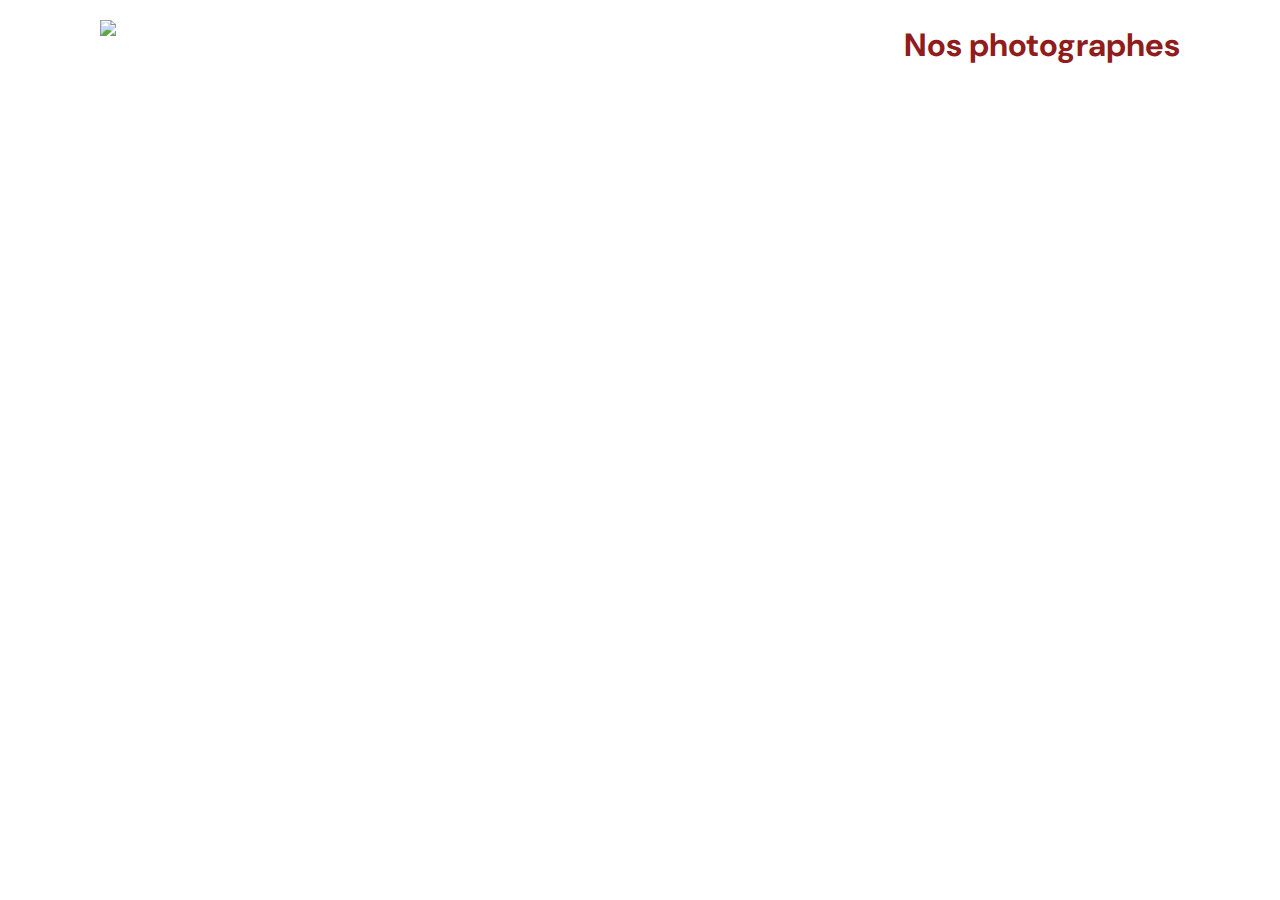
==== index.html @ 3520e18c "progression home page, add portraits pictures" ====
<!DOCTYPE html>
<html lang="fr">
  <head>
    <link href="css/style.css" rel="stylesheet" type="text/css" />
    <meta charset="utf-8" />
    <link rel="icon" type="image/png" href="assets/favicon.png" />
    <link
      href="https://fonts.googleapis.com/css?family=DM+Sans&display=swap"
      rel="stylesheet"
    />
    <title>Fisheye</title>
  </head>
  <body>
    <header>
      <img src="assets/images/logo.png" class="logo" />
      <h1>Nos photographes</h1>
    </header>
    <main id="main">
      <div class="photographer_section"></div>
    </main>
    <script src="scripts/factories/photographer.js"></script>
    <script src="scripts/pages/index.js"></script>
  </body>
</html>
---- css/style.css ----
@import url("photographer.css");

body {
  font-family: "DM Sans", sans-serif;
  margin: 0;
}

header {
  display: flex;
  flex-direction: row;
  justify-content: space-between;
  align-items: center;
  height: 90px;
}

p {
  margin: 0;
}
h1 {
  color: #901c1c;
  margin-right: 100px;
}

.logo {
  height: 50px;
  margin-left: 100px;
}

.photographer_section {
  display: grid;
  grid-template-columns: 1fr 1fr 1fr;
  gap: 70px;
  margin-top: 100px;
}

.photographer_section article {
  justify-self: center;
  display: flex;
  justify-content: center;
  align-items: center;
  flex-direction: column;
}

.photographer_section article h2 {
  color: #d3573c;
  font-size: 36px;
}

.photographer_section article img {
  height: 200px;
  width: 200px;
}

/* My Add */

.photograph-portrait {
  border-radius: 100px;
  object-fit: cover;
}

.photograph-country {
  color: #901c1c;
  font-size: 13px;
}

.photograph-tagline {
  font-size: 10px;
}
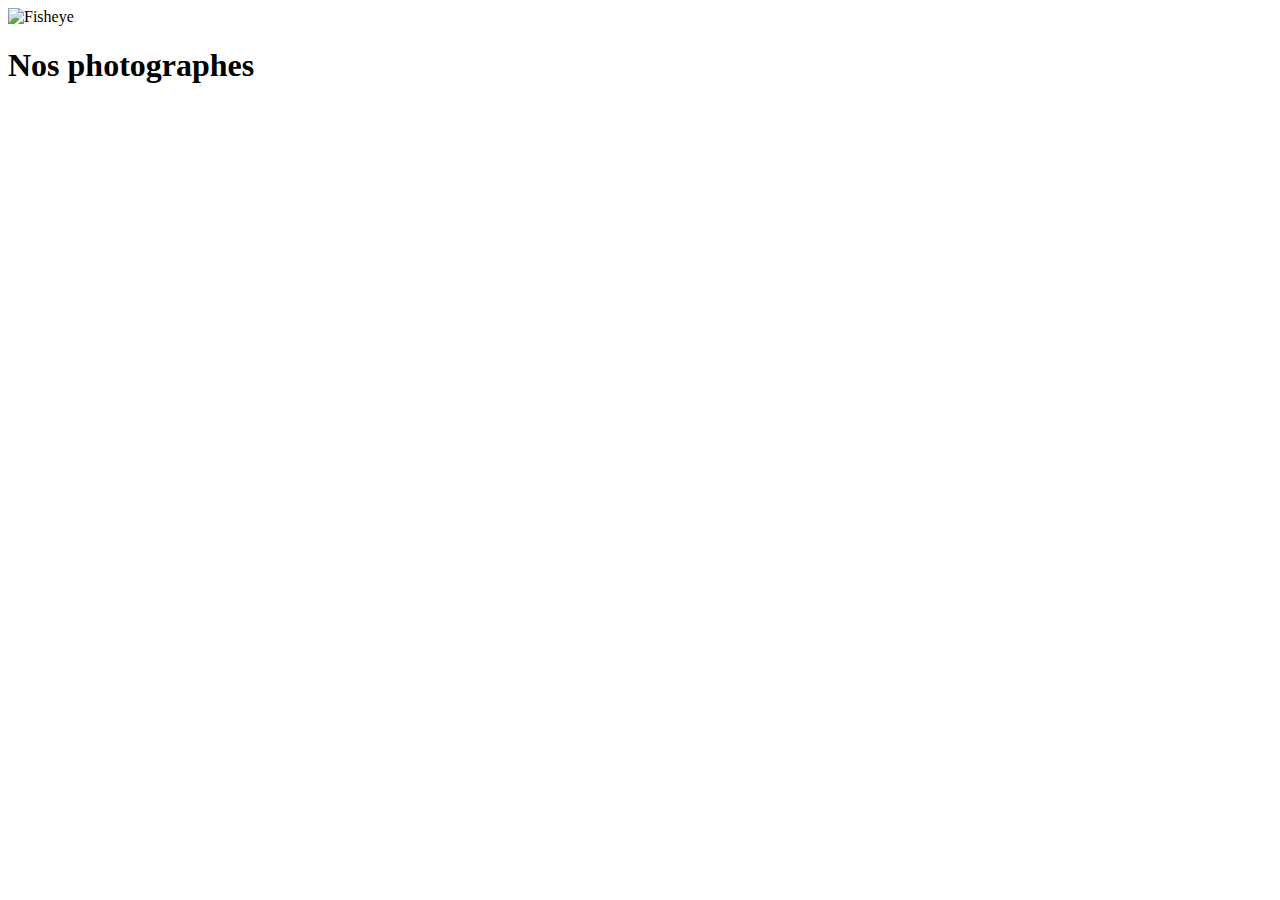
==== commit ce793cd5: "add alt logo" ====
--- a/index.html
+++ b/index.html
@@ -1,7 +1,7 @@
 <!DOCTYPE html>
 <html lang="fr">
   <head>
-    <link href="css/style.css" rel="stylesheet" type="text/css" />
+    <link href="css/style2.css" rel="stylesheet" type="text/css" />
     <meta charset="utf-8" />
     <link rel="icon" type="image/png" href="assets/favicon.png" />
     <link
@@ -12,13 +12,14 @@
   </head>
   <body>
     <header>
-      <img src="assets/images/logo.png" class="logo" />
+      <img src="assets/images/logo.png" class="logo" alt="Fisheye" />
       <h1>Nos photographes</h1>
     </header>
     <main id="main">
-      <div class="photographer_section"></div>
+      <div class="photographer_container"></div>
     </main>
-    <script src="scripts/factories/photographer.js"></script>
+    <!--  <script src="scripts/factories/photographer.js"></script> -->
+    <script src="js/factories/photographerFactory.js"></script>
     <script src="scripts/pages/index.js"></script>
   </body>
 </html>
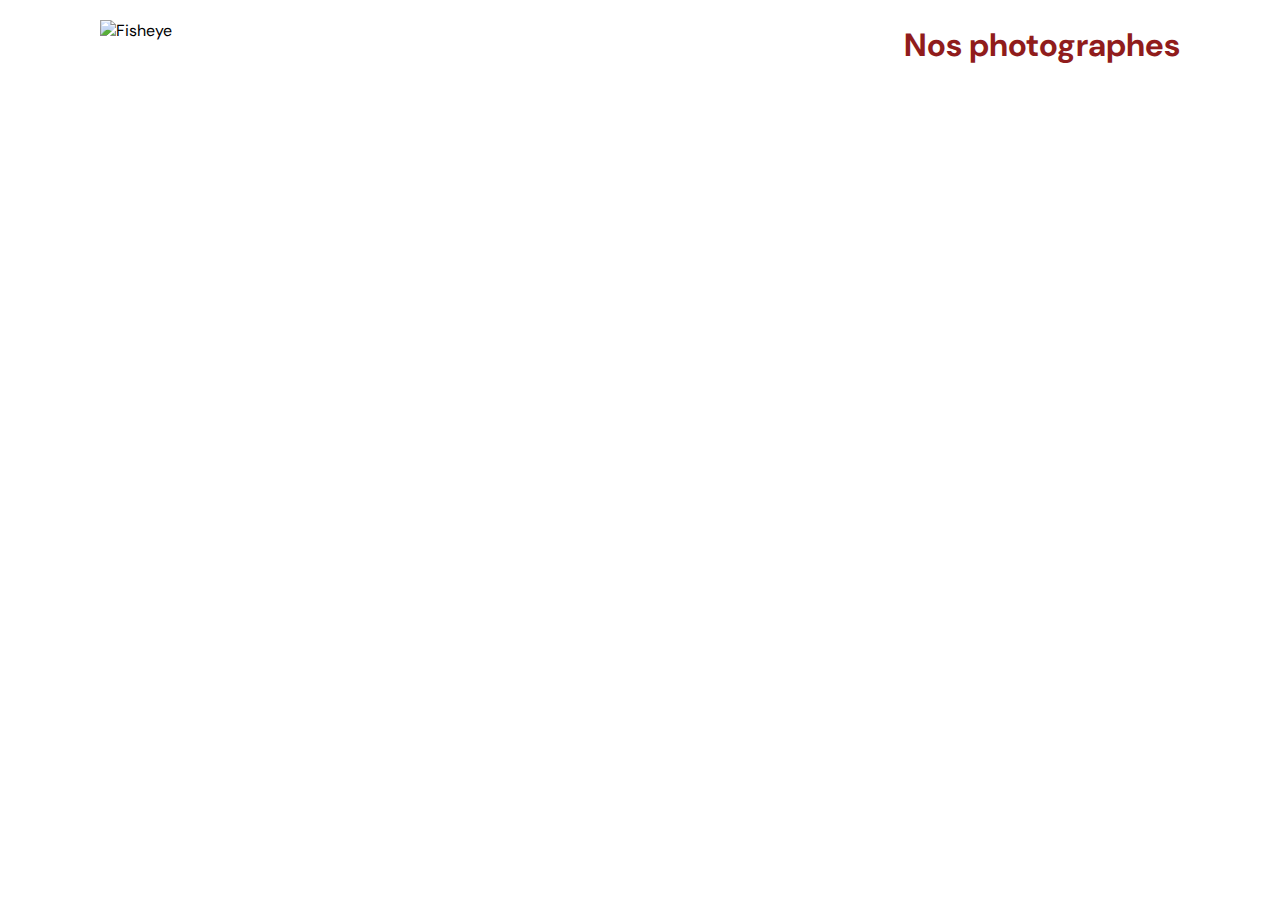
==== commit 95ed6feb: "change folder structure, add factory, constructor and App.js" ====
--- a/index.html
+++ b/index.html
@@ -18,8 +18,15 @@
     <main id="main">
       <div class="photographer_container"></div>
     </main>
-    <!--  <script src="scripts/factories/photographer.js"></script> -->
-    <script src="js/factories/photographerFactory.js"></script>
-    <script src="scripts/pages/index.js"></script>
+
+    <!--  Model -->
+    <script src="javascript/models/Photographe.js"></script>
+    <!--  Factory -->
+    <script src="javascript/factories/PhotographeFactory.js"></script>
+
+    <!--  API -->
+    <script src="javascript/api/Api.js"></script>
+
+    <script src="./javascript/App.js" type="module"></script>
   </body>
 </html>
--- a/css/style2.css
+++ b/css/style2.css
@@ -0,0 +1,143 @@
+* {
+  margin: 0;
+  padding: 0;
+  text-decoration: none;
+}
+
+body {
+  font-family: "DM Sans", sans-serif;
+}
+
+header {
+  display: -webkit-box;
+  display: -ms-flexbox;
+  display: flex;
+  -webkit-box-orient: horizontal;
+  -webkit-box-direction: normal;
+      -ms-flex-direction: row;
+          flex-direction: row;
+  -webkit-box-pack: justify;
+      -ms-flex-pack: justify;
+          justify-content: space-between;
+  -webkit-box-align: center;
+      -ms-flex-align: center;
+          align-items: center;
+  height: 90px;
+}
+
+@media only screen and (max-width: 750px) {
+  header {
+    -webkit-box-orient: vertical;
+    -webkit-box-direction: normal;
+        -ms-flex-direction: column;
+            flex-direction: column;
+    height: 100%;
+    margin-top: 5%;
+  }
+}
+
+h1 {
+  color: #901c1c;
+  margin-right: 100px;
+}
+
+@media only screen and (max-width: 750px) {
+  h1 {
+    margin-right: 0;
+  }
+}
+
+.logo {
+  height: 50px;
+  margin-left: 100px;
+}
+
+@media only screen and (max-width: 750px) {
+  .logo {
+    margin-left: 0;
+  }
+}
+
+.photographer_container {
+  width: 100vw;
+  display: -webkit-box;
+  display: -ms-flexbox;
+  display: flex;
+  -webkit-box-orient: horizontal;
+  -webkit-box-direction: normal;
+      -ms-flex-direction: row;
+          flex-direction: row;
+  -webkit-box-pack: justify;
+      -ms-flex-pack: justify;
+          justify-content: space-between;
+  -ms-flex-wrap: wrap;
+      flex-wrap: wrap;
+}
+
+@media only screen and (max-width: 750px) {
+  .photographer_container {
+    height: auto;
+    width: 100%;
+    display: -webkit-box;
+    display: -ms-flexbox;
+    display: flex;
+    -webkit-box-orient: vertical;
+    -webkit-box-direction: normal;
+        -ms-flex-direction: column;
+            flex-direction: column;
+    -webkit-box-pack: center;
+        -ms-flex-pack: center;
+            justify-content: center;
+    -webkit-box-align: center;
+        -ms-flex-align: center;
+            align-items: center;
+  }
+}
+
+.photographer-article {
+  width: 30%;
+  margin-bottom: 1%;
+  text-align: center;
+  display: -webkit-box;
+  display: -ms-flexbox;
+  display: flex;
+  -webkit-box-pack: center;
+      -ms-flex-pack: center;
+          justify-content: center;
+  -webkit-box-align: center;
+      -ms-flex-align: center;
+          align-items: center;
+  -webkit-box-orient: vertical;
+  -webkit-box-direction: normal;
+      -ms-flex-direction: column;
+          flex-direction: column;
+}
+
+.photographer-name {
+  color: #d3573c;
+  font-size: calc(1.5rem + 1vw);
+}
+
+.photographer-portrait {
+  border-radius: 100px;
+  -o-object-fit: cover;
+     object-fit: cover;
+  height: 200px;
+  width: 200px;
+  margin: 3% auto 3%;
+}
+
+.photographer-localisation {
+  font-size: 13px;
+  color: #901c1c;
+}
+
+.photographer-tagline {
+  font-size: 13px;
+}
+
+.photographer-price {
+  color: #757575;
+  font-size: 16px;
+}
+/*# sourceMappingURL=style2.css.map */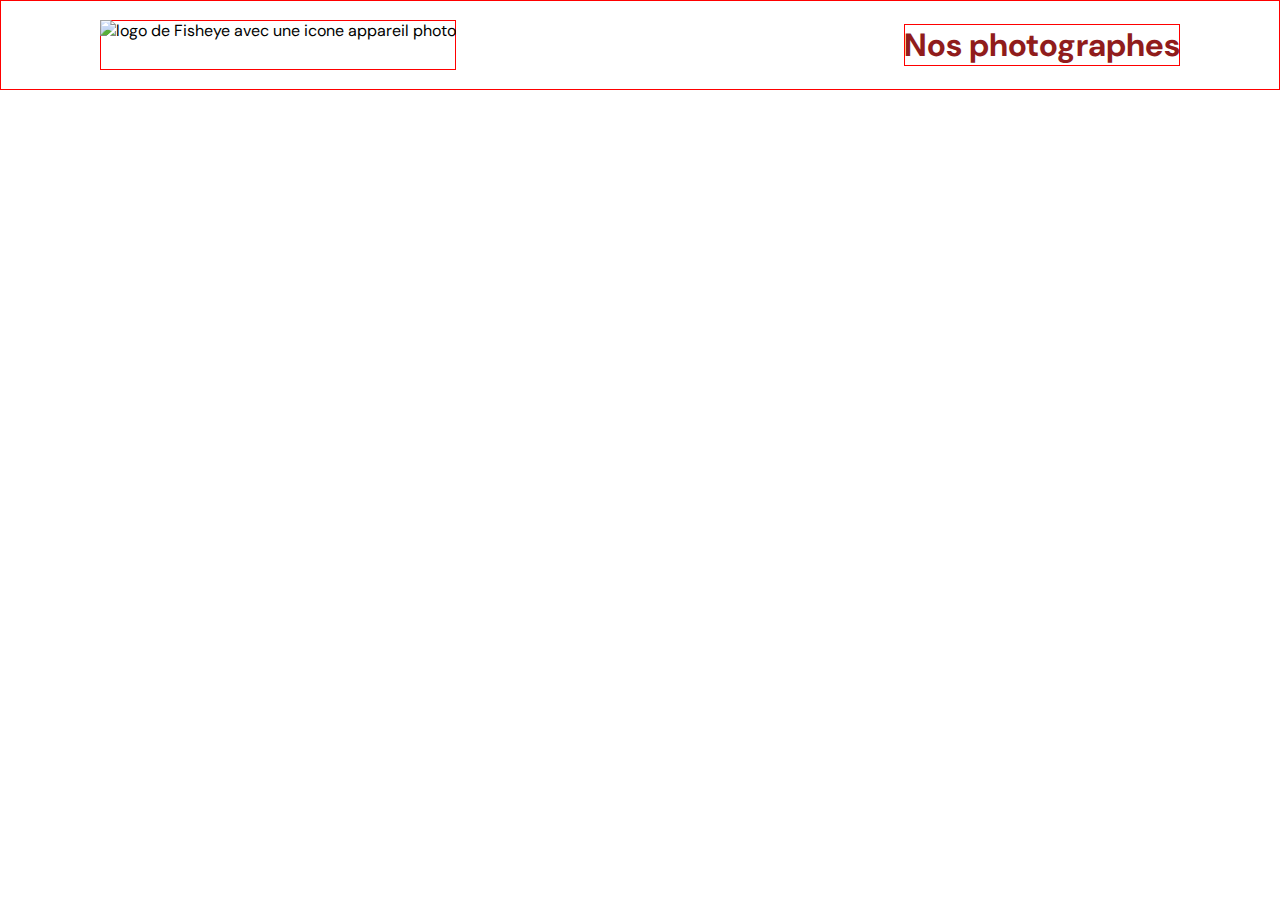
==== commit 7c1e8dfb: "modify head" ====
--- a/index.html
+++ b/index.html
@@ -2,7 +2,10 @@
 <html lang="fr">
   <head>
     <link href="css/style2.css" rel="stylesheet" type="text/css" />
+    <link rel="manifest" href="/manifest.json" />
     <meta charset="utf-8" />
+    <meta name="viewport" content="width=device-width, initial-scale=1" />
+    <meta name="theme-color" content="#317EFB" />
     <link rel="icon" type="image/png" href="assets/favicon.png" />
     <link
       href="https://fonts.googleapis.com/css?family=DM+Sans&display=swap"
@@ -12,8 +15,13 @@
   </head>
   <body>
     <header>
-      <img src="assets/images/logo.png" class="logo" alt="Fisheye" />
-      <h1>Nos photographes</h1>
+      <img
+        src="assets/images/logo.png"
+        class="logo"
+        role="img"
+        alt="logo de Fisheye avec une icone appareil photo"
+      />
+      <h1 aria-current="”page”">Nos photographes</h1>
     </header>
     <main id="main">
       <div class="photographer_container"></div>
@@ -24,9 +32,6 @@
     <!--  Factory -->
     <script src="javascript/factories/PhotographeFactory.js"></script>
 
-    <!--  API -->
-    <script src="javascript/api/Api.js"></script>
-
     <script src="./javascript/App.js" type="module"></script>
   </body>
 </html>
--- a/css/style2.css
+++ b/css/style2.css
@@ -2,10 +2,13 @@
   margin: 0;
   padding: 0;
   text-decoration: none;
+  -webkit-box-shadow: 0 0 0 1px red inset;
+          box-shadow: 0 0 0 1px red inset;
 }
 
 body {
   font-family: "DM Sans", sans-serif;
+  max-width: 100vw;
 }
 
 header {
@@ -32,7 +35,7 @@
         -ms-flex-direction: column;
             flex-direction: column;
     height: 100%;
-    margin-top: 5%;
+    margin: 5% auto 5%;
   }
 }
 
@@ -113,6 +116,12 @@
           flex-direction: column;
 }
 
+@media only screen and (max-width: 750px) {
+  .photographer-article {
+    width: 100%;
+  }
+}
+
 .photographer-name {
   color: #d3573c;
   font-size: calc(1.5rem + 1vw);
@@ -127,6 +136,14 @@
   margin: 3% auto 3%;
 }
 
+@media only screen and (max-width: 750px) {
+  .photographer-portrait {
+    height: 300px;
+    width: 300px;
+    border-radius: 150px;
+  }
+}
+
 .photographer-localisation {
   font-size: 13px;
   color: #901c1c;
@@ -140,4 +157,56 @@
   color: #757575;
   font-size: 16px;
 }
+
+.profile-contact {
+  background-color: #901c1c;
+  color: #ffffff;
+  border: none;
+  width: 170px;
+  height: 70px;
+  border-radius: 5px;
+}
+
+.profile-contact:hover {
+  background-color: #d3573c;
+}
+
+.profile-article {
+  width: auto;
+  /*    margin-bottom: 1%;
+    padding: 0 5% 0; */
+  margin: 0 5% 1%;
+  display: -webkit-box;
+  display: -ms-flexbox;
+  display: flex;
+  -webkit-box-pack: justify;
+      -ms-flex-pack: justify;
+          justify-content: space-between;
+  -webkit-box-align: center;
+      -ms-flex-align: center;
+          align-items: center;
+  -webkit-box-orient: horizontal;
+  -webkit-box-direction: reverse;
+      -ms-flex-direction: row-reverse;
+          flex-direction: row-reverse;
+}
+
+@media only screen and (max-width: 750px) {
+  .profile-article {
+    width: 100%;
+  }
+}
+
+.profile-article img {
+  margin: 0;
+  -o-object-fit: cover;
+     object-fit: cover;
+}
+
+@media only screen and (max-width: 750px) {
+  .profile-article img {
+    width: 100%;
+    height: 100%;
+  }
+}
 /*# sourceMappingURL=style2.css.map */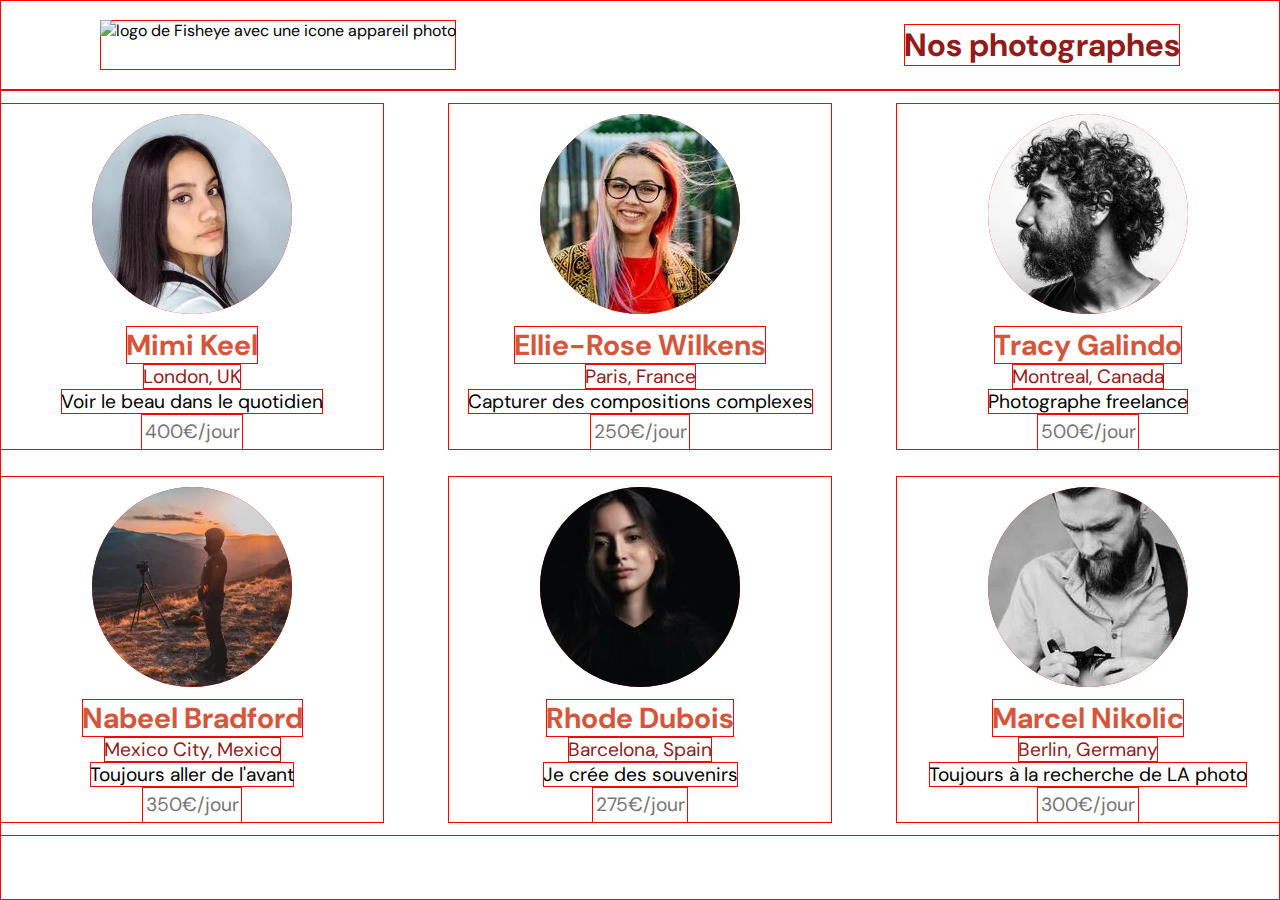
==== commit 14603a62: "update scripts" ====
--- a/index.html
+++ b/index.html
@@ -26,11 +26,8 @@
     <main id="main">
       <div class="photographer_container"></div>
     </main>
-
-    <!--  Model -->
-    <script src="javascript/models/Photographe.js"></script>
     <!--  Factory -->
-    <script src="javascript/factories/PhotographeFactory.js"></script>
+    <script src="javascript/factories/PhotoFactory.js"></script>
 
     <script src="./javascript/App.js" type="module"></script>
   </body>
--- a/css/style2.css
+++ b/css/style2.css
@@ -9,9 +9,11 @@
 body {
   font-family: "DM Sans", sans-serif;
   max-width: 100vw;
+  height: 100vh;
 }
 
 header {
+  height: auto;
   display: -webkit-box;
   display: -ms-flexbox;
   display: flex;
@@ -34,7 +36,7 @@
     -webkit-box-direction: normal;
         -ms-flex-direction: column;
             flex-direction: column;
-    height: 100%;
+    height: auto;
     margin: 5% auto 5%;
   }
 }
@@ -62,7 +64,7 @@
 }
 
 .photographer_container {
-  width: 100vw;
+  width: 100%;
   display: -webkit-box;
   display: -ms-flexbox;
   display: flex;
@@ -99,7 +101,7 @@
 
 .photographer-article {
   width: 30%;
-  margin-bottom: 1%;
+  margin: 1% 0 1%;
   text-align: center;
   display: -webkit-box;
   display: -ms-flexbox;
@@ -124,7 +126,7 @@
 
 .photographer-name {
   color: #d3573c;
-  font-size: calc(1.5rem + 1vw);
+  font-size: calc(1rem + 1vw);
 }
 
 .photographer-portrait {
@@ -145,26 +147,37 @@
 }
 
 .photographer-localisation {
-  font-size: 13px;
+  font-size: calc(0.4em + 1vw);
   color: #901c1c;
 }
 
 .photographer-tagline {
-  font-size: 13px;
+  font-size: calc(0.4em + 1vw);
 }
 
 .photographer-price {
+  padding: 1%;
+  line-height: 1.5;
   color: #757575;
-  font-size: 16px;
-}
-
-.profile-contact {
+  font-size: calc(0.4em + 1vw);
+}
+
+#main {
+  width: 100%;
+  position: absolute;
+  z-index: 0;
+}
+
+.profile .profile-contact {
   background-color: #901c1c;
   color: #ffffff;
   border: none;
-  width: 170px;
-  height: 70px;
+  width: 150px;
+  height: 50px;
   border-radius: 5px;
+  -webkit-box-ordinal-group: 3;
+      -ms-flex-order: 2;
+          order: 2;
 }
 
 .profile-contact:hover {
@@ -173,8 +186,6 @@
 
 .profile-article {
   width: auto;
-  /*    margin-bottom: 1%;
-    padding: 0 5% 0; */
   margin: 0 5% 1%;
   display: -webkit-box;
   display: -ms-flexbox;
@@ -186,9 +197,9 @@
       -ms-flex-align: center;
           align-items: center;
   -webkit-box-orient: horizontal;
-  -webkit-box-direction: reverse;
-      -ms-flex-direction: row-reverse;
-          flex-direction: row-reverse;
+  -webkit-box-direction: normal;
+      -ms-flex-direction: row;
+          flex-direction: row;
 }
 
 @media only screen and (max-width: 750px) {
@@ -197,7 +208,16 @@
   }
 }
 
+.profile-article_details {
+  -webkit-box-ordinal-group: 3;
+      -ms-flex-order: 2;
+          order: 2;
+}
+
 .profile-article img {
+  -webkit-box-ordinal-group: 3;
+      -ms-flex-order: 2;
+          order: 2;
   margin: 0;
   -o-object-fit: cover;
      object-fit: cover;
@@ -209,4 +229,84 @@
     height: 100%;
   }
 }
+
+.contact_modal {
+  position: fixed;
+  top: 0;
+  left: 0;
+  width: 100%;
+  height: 100%;
+  display: -webkit-box;
+  display: -ms-flexbox;
+  display: flex;
+  -webkit-box-align: center;
+      -ms-flex-align: center;
+          align-items: center;
+  -webkit-box-pack: center;
+      -ms-flex-pack: center;
+          justify-content: center;
+}
+
+.modal {
+  position: relative;
+  z-index: 1000;
+  max-width: 70%;
+  height: 50vh;
+  display: none;
+  margin: auto;
+  background-color: #db8876;
+}
+
+.modal_header {
+  padding: 1% 3% 1%;
+  font-size: 1.7em;
+}
+
+.modal-form {
+  padding: 1% 5% 1%;
+  display: -webkit-box;
+  display: -ms-flexbox;
+  display: flex;
+  -webkit-box-orient: vertical;
+  -webkit-box-direction: normal;
+      -ms-flex-direction: column;
+          flex-direction: column;
+  -webkit-box-pack: end;
+      -ms-flex-pack: end;
+          justify-content: flex-end;
+}
+
+.modal_form-inputs {
+  display: -webkit-box;
+  display: -ms-flexbox;
+  display: flex;
+  -webkit-box-orient: vertical;
+  -webkit-box-direction: normal;
+      -ms-flex-direction: column;
+          flex-direction: column;
+  -webkit-box-pack: end;
+      -ms-flex-pack: end;
+          justify-content: flex-end;
+}
+
+.modal_button {
+  background-color: #901c1c;
+  color: #ffffff;
+  border: none;
+  width: 150px;
+  height: 50px;
+  border-radius: 5px;
+}
+
+.modal-input {
+  height: 4vh;
+  width: 90%;
+  margin-bottom: 10px;
+  border: none;
+}
+
+.close-btn {
+  width: 3vw;
+  height: auto;
+}
 /*# sourceMappingURL=style2.css.map */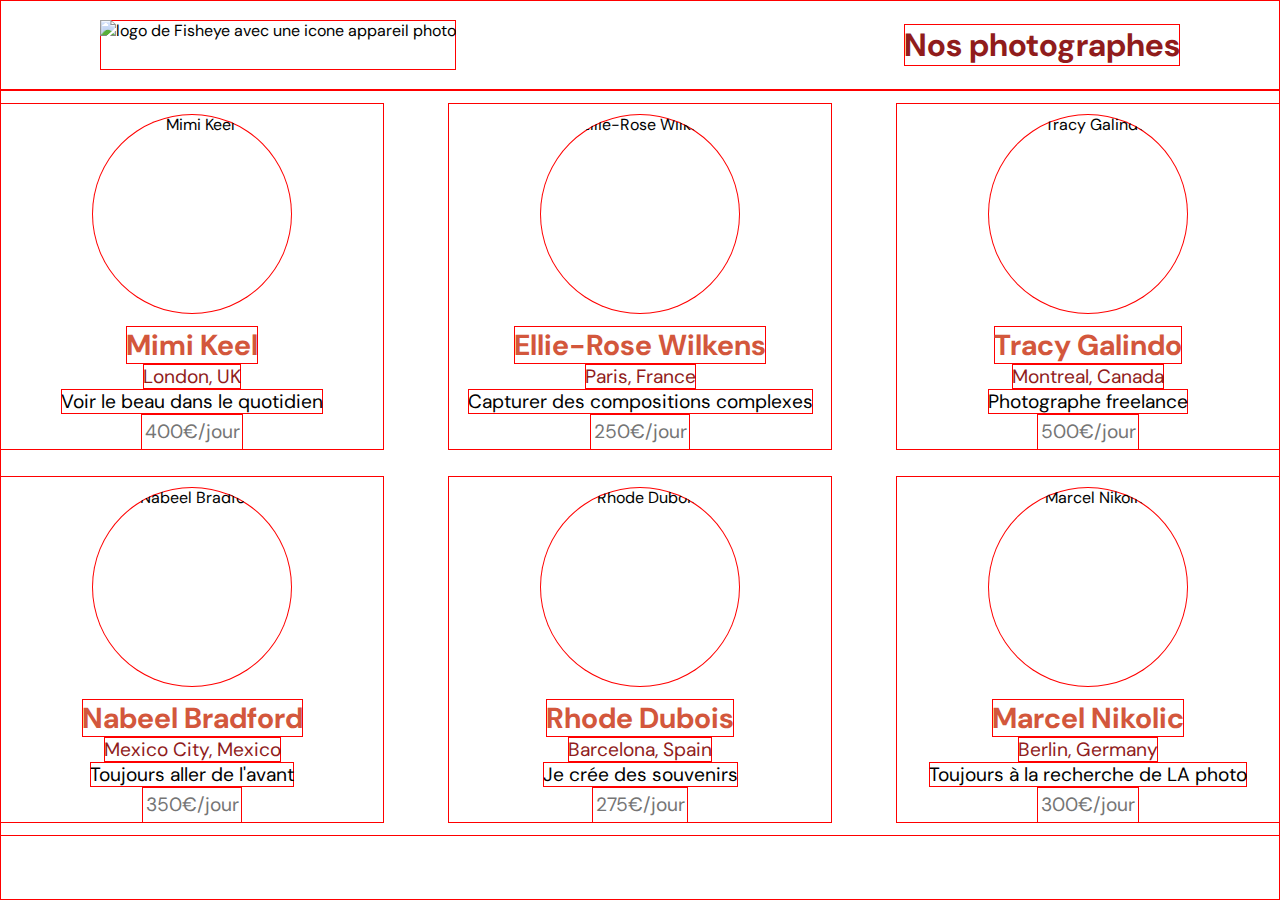
==== commit 5f24a7a5: "update scripts" ====
--- a/index.html
+++ b/index.html
@@ -4,7 +4,7 @@
     <link href="css/style2.css" rel="stylesheet" type="text/css" />
     <link rel="manifest" href="/manifest.json" />
     <meta charset="utf-8" />
-    <meta name="viewport" content="width=device-width, initial-scale=1" />
+    <meta name="viewport" content="width=device-width,initial-scale=1" />
     <meta name="theme-color" content="#317EFB" />
     <link rel="icon" type="image/png" href="assets/favicon.png" />
     <link
@@ -23,12 +23,11 @@
       />
       <h1 aria-current="”page”">Nos photographes</h1>
     </header>
-    <main id="main">
-      <div class="photographer_container"></div>
-    </main>
-    <!--  Factory -->
+    <main id="main"><div class="photographer_container"></div></main>
     <script src="javascript/factories/PhotoFactory.js"></script>
-
+    <script src="javascript/factories/ContactForm.js"></script>
+    <script src="javascript/factories/MediaFactory.js"></script>
+    <script src="javascript/Templates/VideoPlayer.js"></script>
     <script src="./javascript/App.js" type="module"></script>
   </body>
 </html>
--- a/css/style2.css
+++ b/css/style2.css
@@ -121,6 +121,10 @@
 @media only screen and (max-width: 750px) {
   .photographer-article {
     width: 100%;
+    -webkit-box-orient: vertical;
+    -webkit-box-direction: normal;
+        -ms-flex-direction: column;
+            flex-direction: column;
   }
 }
 
@@ -130,7 +134,7 @@
 }
 
 .photographer-portrait {
-  border-radius: 100px;
+  border-radius: 50%;
   -o-object-fit: cover;
      object-fit: cover;
   height: 200px;
@@ -140,9 +144,11 @@
 
 @media only screen and (max-width: 750px) {
   .photographer-portrait {
-    height: 300px;
-    width: 300px;
-    border-radius: 150px;
+    max-height: 300px;
+    max-width: 300px;
+    border-radius: 50%;
+    -o-object-fit: cover;
+       object-fit: cover;
   }
 }
 
@@ -168,7 +174,7 @@
   z-index: 0;
 }
 
-.profile .profile-contact {
+.profile-contact {
   background-color: #901c1c;
   color: #ffffff;
   border: none;
@@ -209,9 +215,9 @@
 }
 
 .profile-article_details {
-  -webkit-box-ordinal-group: 3;
-      -ms-flex-order: 2;
-          order: 2;
+  -webkit-box-ordinal-group: 4;
+      -ms-flex-order: 3;
+          order: 3;
 }
 
 .profile-article img {
@@ -250,11 +256,13 @@
 .modal {
   position: relative;
   z-index: 1000;
-  max-width: 70%;
-  height: 50vh;
+  max-width: 80%;
+  min-height: 60vh;
   display: none;
   margin: auto;
   background-color: #db8876;
+  font-size: 1.2em;
+  font-weight: 300;
 }
 
 .modal_header {
@@ -263,6 +271,7 @@
 }
 
 .modal-form {
+  height: 70%;
   padding: 1% 5% 1%;
   display: -webkit-box;
   display: -ms-flexbox;
@@ -276,7 +285,12 @@
           justify-content: flex-end;
 }
 
-.modal_form-inputs {
+.modal_input {
+  width: 100%;
+  height: 5vh;
+  margin-bottom: 2%;
+  border-radius: 5px;
+  border: none;
   display: -webkit-box;
   display: -ms-flexbox;
   display: flex;
@@ -284,9 +298,13 @@
   -webkit-box-direction: normal;
       -ms-flex-direction: column;
           flex-direction: column;
-  -webkit-box-pack: end;
-      -ms-flex-pack: end;
-          justify-content: flex-end;
+}
+
+.modal_message {
+  min-height: 170px;
+  width: 100%;
+  margin-bottom: 10px;
+  border: none;
 }
 
 .modal_button {
@@ -298,15 +316,141 @@
   border-radius: 5px;
 }
 
-.modal-input {
-  height: 4vh;
-  width: 90%;
-  margin-bottom: 10px;
-  border: none;
-}
-
 .close-btn {
   width: 3vw;
   height: auto;
 }
+
+.gallery {
+  display: -webkit-box;
+  display: -ms-flexbox;
+  display: flex;
+  -webkit-box-orient: horizontal;
+  -webkit-box-direction: normal;
+      -ms-flex-direction: row;
+          flex-direction: row;
+}
+
+.gallery_container {
+  display: -webkit-box;
+  display: -ms-flexbox;
+  display: flex;
+  -webkit-box-orient: horizontal;
+  -webkit-box-direction: normal;
+      -ms-flex-direction: row;
+          flex-direction: row;
+  -ms-flex-wrap: wrap;
+      flex-wrap: wrap;
+  -webkit-box-pack: justify;
+      -ms-flex-pack: justify;
+          justify-content: space-between;
+}
+
+@media only screen and (max-width: 750px) {
+  .gallery_container {
+    width: 100%;
+    display: -webkit-box;
+    display: -ms-flexbox;
+    display: flex;
+    -webkit-box-orient: vertical;
+    -webkit-box-direction: normal;
+        -ms-flex-direction: column;
+            flex-direction: column;
+    -webkit-box-pack: center;
+        -ms-flex-pack: center;
+            justify-content: center;
+    -webkit-box-align: center;
+        -ms-flex-align: center;
+            align-items: center;
+  }
+}
+
+.gallery-article {
+  background-color: orangered;
+  height: auto;
+  margin: 1% 0 1%;
+  width: 350px;
+  -webkit-box-orient: vertical;
+  -webkit-box-direction: normal;
+      -ms-flex-direction: column;
+          flex-direction: column;
+  text-align: center;
+}
+
+.gallery-article_picture {
+  width: 350px;
+  height: 300px;
+  -o-object-fit: cover;
+     object-fit: cover;
+}
+
+.gallery-article_description {
+  background-color: #ffffff;
+  height: auto;
+  display: -webkit-box;
+  display: -ms-flexbox;
+  display: flex;
+  margin: 2% auto 2%;
+  padding: 0 5% 0;
+  -webkit-box-orient: horizontal;
+  -webkit-box-direction: normal;
+      -ms-flex-direction: row;
+          flex-direction: row;
+  -webkit-box-pack: justify;
+      -ms-flex-pack: justify;
+          justify-content: space-between;
+  font-size: 1em;
+}
+
+.gallery-article_likescontainer {
+  display: -webkit-box;
+  display: -ms-flexbox;
+  display: flex;
+  -webkit-box-orient: horizontal;
+  -webkit-box-direction: normal;
+      -ms-flex-direction: row;
+          flex-direction: row;
+  -webkit-box-align: center;
+      -ms-flex-align: center;
+          align-items: center;
+  font-size: 1.2em;
+  color: #901c1c;
+}
+
+.gallery-article_likes {
+  margin-right: 5px;
+}
+
+@media only screen and (max-width: 750px) {
+  .gallery-article {
+    width: 100%;
+  }
+}
+
+.lightbox {
+  width: 100%;
+  height: 100%;
+  overflow: auto;
+  display: none;
+  position: fixed;
+  z-index: 1000;
+}
+
+.lightbox__container {
+  display: -webkit-box;
+  display: -ms-flexbox;
+  display: flex;
+  -webkit-box-align: center;
+      -ms-flex-align: center;
+          align-items: center;
+  -webkit-box-pack: center;
+      -ms-flex-pack: center;
+          justify-content: center;
+  min-height: 100vh;
+  margin: 0 50px;
+}
+
+.lightbox__close {
+  color: #ffffff;
+}
 /*# sourceMappingURL=style2.css.map */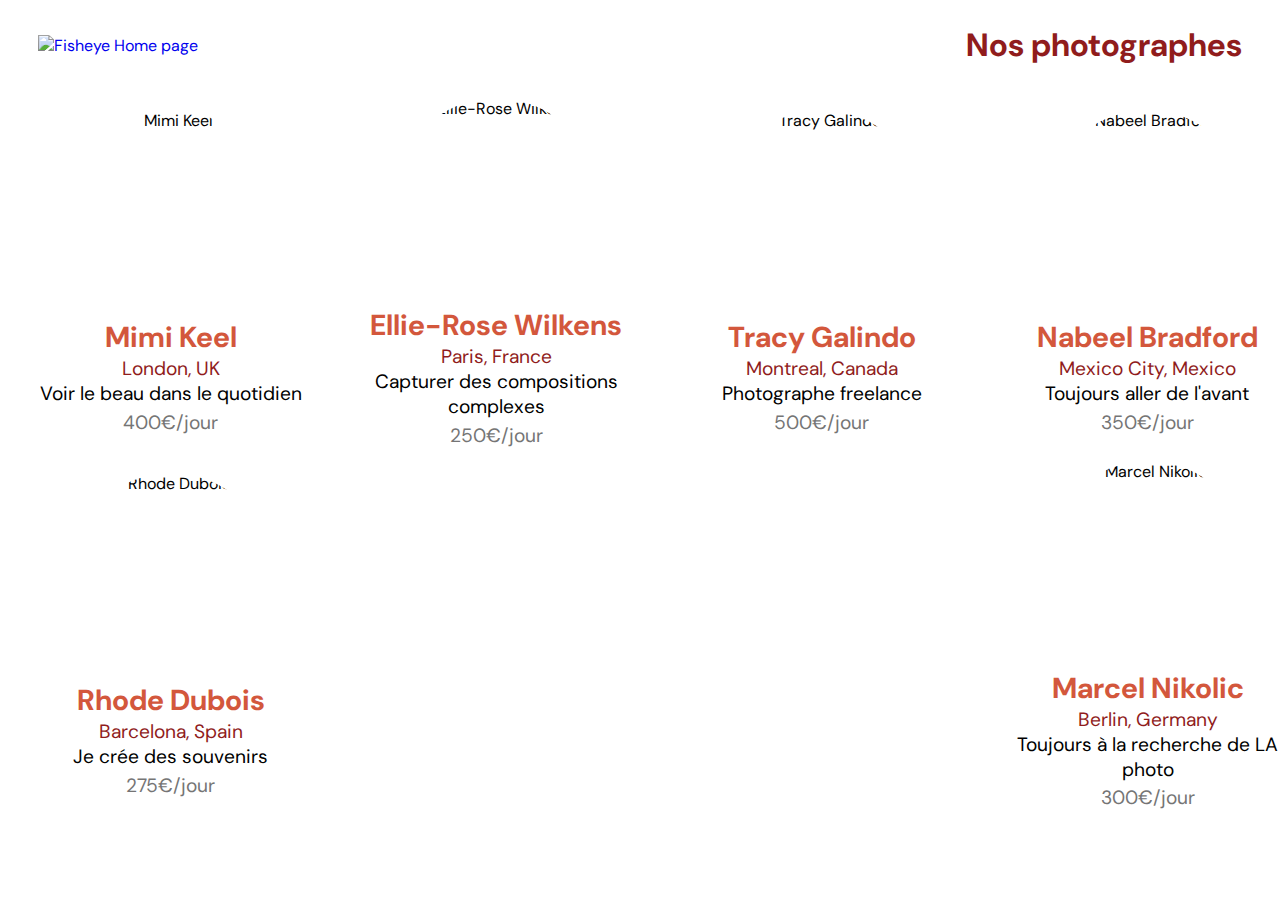
==== commit 1dd6249c: "update scripts" ====
--- a/index.html
+++ b/index.html
@@ -15,19 +15,21 @@
   </head>
   <body>
     <header>
-      <img
-        src="assets/images/logo.png"
-        class="logo"
-        role="img"
-        alt="logo de Fisheye avec une icone appareil photo"
-      />
+      <a href="index.html" class="logo-link">
+        <img
+          src="assets/images/logo.png"
+          class="logo"
+          role="img"
+          alt="Fisheye Home page"
+        />
+      </a>
       <h1 aria-current="”page”">Nos photographes</h1>
     </header>
     <main id="main"><div class="photographer_container"></div></main>
-    <script src="javascript/factories/PhotoFactory.js"></script>
-    <script src="javascript/factories/ContactForm.js"></script>
-    <script src="javascript/factories/MediaFactory.js"></script>
-    <script src="javascript/Templates/VideoPlayer.js"></script>
-    <script src="./javascript/App.js" type="module"></script>
+    <script src="javascript/factory/PhotoFactory.js"></script>
+    <script src="javascript/factory/MediaFactory.js"></script>
+    <script src="javascript/adapters/MediaFilter.js"></script>
+    <script src="javascript/likesModal.js"></script>
+    <script src="./javascript/App.js"></script>
   </body>
 </html>
--- a/css/style2.css
+++ b/css/style2.css
@@ -2,40 +2,31 @@
   margin: 0;
   padding: 0;
   text-decoration: none;
-  -webkit-box-shadow: 0 0 0 1px red inset;
-          box-shadow: 0 0 0 1px red inset;
+}
+
+#main {
+  position: absolute;
 }
 
 body {
   font-family: "DM Sans", sans-serif;
   max-width: 100vw;
   height: 100vh;
+  padding: 0 3% 0;
+  display: block;
 }
 
 header {
   height: auto;
-  display: -webkit-box;
-  display: -ms-flexbox;
-  display: flex;
-  -webkit-box-orient: horizontal;
-  -webkit-box-direction: normal;
-      -ms-flex-direction: row;
-          flex-direction: row;
-  -webkit-box-pack: justify;
-      -ms-flex-pack: justify;
-          justify-content: space-between;
-  -webkit-box-align: center;
-      -ms-flex-align: center;
-          align-items: center;
+  display: flex;
+  flex-direction: row;
+  justify-content: space-between;
+  align-items: center;
   height: 90px;
 }
-
 @media only screen and (max-width: 750px) {
   header {
-    -webkit-box-orient: vertical;
-    -webkit-box-direction: normal;
-        -ms-flex-direction: column;
-            flex-direction: column;
+    flex-direction: column;
     height: auto;
     margin: 5% auto 5%;
   }
@@ -43,9 +34,7 @@
 
 h1 {
   color: #901c1c;
-  margin-right: 100px;
-}
-
+}
 @media only screen and (max-width: 750px) {
   h1 {
     margin-right: 0;
@@ -54,85 +43,46 @@
 
 .logo {
   height: 50px;
-  margin-left: 100px;
-}
-
-@media only screen and (max-width: 750px) {
-  .logo {
-    margin-left: 0;
-  }
 }
 
 .photographer_container {
   width: 100%;
-  display: -webkit-box;
-  display: -ms-flexbox;
-  display: flex;
-  -webkit-box-orient: horizontal;
-  -webkit-box-direction: normal;
-      -ms-flex-direction: row;
-          flex-direction: row;
-  -webkit-box-pack: justify;
-      -ms-flex-pack: justify;
-          justify-content: space-between;
-  -ms-flex-wrap: wrap;
-      flex-wrap: wrap;
-}
-
+  margin: 0;
+  display: flex;
+  flex-direction: row;
+  justify-content: space-between;
+  flex-wrap: wrap;
+}
 @media only screen and (max-width: 750px) {
   .photographer_container {
     height: auto;
     width: 100%;
-    display: -webkit-box;
-    display: -ms-flexbox;
     display: flex;
-    -webkit-box-orient: vertical;
-    -webkit-box-direction: normal;
-        -ms-flex-direction: column;
-            flex-direction: column;
-    -webkit-box-pack: center;
-        -ms-flex-pack: center;
-            justify-content: center;
-    -webkit-box-align: center;
-        -ms-flex-align: center;
-            align-items: center;
-  }
-}
-
+  }
+}
 .photographer-article {
-  width: 30%;
-  margin: 1% 0 1%;
+  width: 31.3333333333%;
+  max-width: 265px;
   text-align: center;
-  display: -webkit-box;
-  display: -ms-flexbox;
-  display: flex;
-  -webkit-box-pack: center;
-      -ms-flex-pack: center;
-          justify-content: center;
-  -webkit-box-align: center;
-      -ms-flex-align: center;
-          align-items: center;
-  -webkit-box-orient: vertical;
-  -webkit-box-direction: normal;
-      -ms-flex-direction: column;
-          flex-direction: column;
-}
-
+  display: flex;
+  justify-content: center;
+  align-items: center;
+  flex-direction: column;
+}
 @media only screen and (max-width: 750px) {
   .photographer-article {
     width: 100%;
-    -webkit-box-orient: vertical;
-    -webkit-box-direction: normal;
-        -ms-flex-direction: column;
-            flex-direction: column;
-  }
-}
-
+    margin: 1% 0;
+    display: flex;
+    flex-direction: column-reverse !important;
+    justify-content: center;
+    align-items: center;
+  }
+}
 .photographer-name {
   color: #d3573c;
   font-size: calc(1rem + 1vw);
 }
-
 .photographer-portrait {
   border-radius: 50%;
   -o-object-fit: cover;
@@ -141,7 +91,6 @@
   width: 200px;
   margin: 3% auto 3%;
 }
-
 @media only screen and (max-width: 750px) {
   .photographer-portrait {
     max-height: 300px;
@@ -151,16 +100,13 @@
        object-fit: cover;
   }
 }
-
 .photographer-localisation {
   font-size: calc(0.4em + 1vw);
   color: #901c1c;
 }
-
 .photographer-tagline {
   font-size: calc(0.4em + 1vw);
 }
-
 .photographer-price {
   padding: 1%;
   line-height: 1.5;
@@ -168,12 +114,6 @@
   font-size: calc(0.4em + 1vw);
 }
 
-#main {
-  width: 100%;
-  position: absolute;
-  z-index: 0;
-}
-
 .profile-contact {
   background-color: #901c1c;
   color: #ffffff;
@@ -181,54 +121,32 @@
   width: 150px;
   height: 50px;
   border-radius: 5px;
-  -webkit-box-ordinal-group: 3;
-      -ms-flex-order: 2;
-          order: 2;
-}
-
+  order: 2;
+}
 .profile-contact:hover {
   background-color: #d3573c;
 }
-
 .profile-article {
   width: auto;
-  margin: 0 5% 1%;
-  display: -webkit-box;
-  display: -ms-flexbox;
-  display: flex;
-  -webkit-box-pack: justify;
-      -ms-flex-pack: justify;
-          justify-content: space-between;
-  -webkit-box-align: center;
-      -ms-flex-align: center;
-          align-items: center;
-  -webkit-box-orient: horizontal;
-  -webkit-box-direction: normal;
-      -ms-flex-direction: row;
-          flex-direction: row;
-}
-
+  display: flex;
+  justify-content: space-between;
+  align-items: center;
+  flex-direction: row;
+}
 @media only screen and (max-width: 750px) {
   .profile-article {
     width: 100%;
   }
 }
-
 .profile-article_details {
-  -webkit-box-ordinal-group: 4;
-      -ms-flex-order: 3;
-          order: 3;
-}
-
+  order: 1;
+}
 .profile-article img {
-  -webkit-box-ordinal-group: 3;
-      -ms-flex-order: 2;
-          order: 2;
+  order: 3;
   margin: 0;
   -o-object-fit: cover;
      object-fit: cover;
 }
-
 @media only screen and (max-width: 750px) {
   .profile-article img {
     width: 100%;
@@ -238,19 +156,14 @@
 
 .contact_modal {
   position: fixed;
+  z-index: 1000;
   top: 0;
   left: 0;
   width: 100%;
   height: 100%;
-  display: -webkit-box;
-  display: -ms-flexbox;
-  display: flex;
-  -webkit-box-align: center;
-      -ms-flex-align: center;
-          align-items: center;
-  -webkit-box-pack: center;
-      -ms-flex-pack: center;
-          justify-content: center;
+  display: flex;
+  align-items: center;
+  justify-content: center;
 }
 
 .modal {
@@ -264,49 +177,48 @@
   font-size: 1.2em;
   font-weight: 300;
 }
-
+.modal-container {
+  padding: 0 5% 0;
+}
 .modal_header {
-  padding: 1% 3% 1%;
+  padding: 3% 0 1%;
+  align-items: start;
+}
+.modal_header-name {
+  flex-direction: column;
   font-size: 1.7em;
-}
-
+  padding-bottom: 1%;
+}
+.modal_header_closeBtn {
+  border: none;
+  background: none;
+  width: 42px;
+  min-height: 42px;
+  height: auto;
+  background: url("../assets/icons/contact_close.svg") no-repeat center;
+}
 .modal-form {
   height: 70%;
-  padding: 1% 5% 1%;
-  display: -webkit-box;
-  display: -ms-flexbox;
-  display: flex;
-  -webkit-box-orient: vertical;
-  -webkit-box-direction: normal;
-      -ms-flex-direction: column;
-          flex-direction: column;
-  -webkit-box-pack: end;
-      -ms-flex-pack: end;
-          justify-content: flex-end;
-}
-
+  padding: 3% 0 5% 0;
+  display: flex;
+  flex-direction: column;
+  justify-content: flex-end;
+}
 .modal_input {
   width: 100%;
   height: 5vh;
   margin-bottom: 2%;
   border-radius: 5px;
   border: none;
-  display: -webkit-box;
-  display: -ms-flexbox;
-  display: flex;
-  -webkit-box-orient: vertical;
-  -webkit-box-direction: normal;
-      -ms-flex-direction: column;
-          flex-direction: column;
-}
-
+  display: flex;
+  flex-direction: column;
+}
 .modal_message {
   min-height: 170px;
   width: 100%;
   margin-bottom: 10px;
   border: none;
 }
-
 .modal_button {
   background-color: #901c1c;
   color: #ffffff;
@@ -316,141 +228,240 @@
   border-radius: 5px;
 }
 
-.close-btn {
-  width: 3vw;
-  height: auto;
-}
-
 .gallery {
-  display: -webkit-box;
-  display: -ms-flexbox;
-  display: flex;
-  -webkit-box-orient: horizontal;
-  -webkit-box-direction: normal;
-      -ms-flex-direction: row;
-          flex-direction: row;
-}
-
+  display: flex;
+  flex-direction: row;
+}
 .gallery_container {
-  display: -webkit-box;
-  display: -ms-flexbox;
-  display: flex;
-  -webkit-box-orient: horizontal;
-  -webkit-box-direction: normal;
-      -ms-flex-direction: row;
-          flex-direction: row;
-  -ms-flex-wrap: wrap;
-      flex-wrap: wrap;
-  -webkit-box-pack: justify;
-      -ms-flex-pack: justify;
-          justify-content: space-between;
-}
-
+  margin: auto;
+  padding: 0 3% 5% 0;
+  display: flex;
+  flex-direction: row;
+  flex-wrap: wrap;
+  justify-content: space-between;
+}
 @media only screen and (max-width: 750px) {
   .gallery_container {
     width: 100%;
-    display: -webkit-box;
-    display: -ms-flexbox;
     display: flex;
-    -webkit-box-orient: vertical;
-    -webkit-box-direction: normal;
-        -ms-flex-direction: column;
-            flex-direction: column;
-    -webkit-box-pack: center;
-        -ms-flex-pack: center;
-            justify-content: center;
-    -webkit-box-align: center;
-        -ms-flex-align: center;
-            align-items: center;
-  }
-}
-
+    flex-direction: column;
+    justify-content: center;
+    align-items: center;
+  }
+}
 .gallery-article {
-  background-color: orangered;
   height: auto;
   margin: 1% 0 1%;
   width: 350px;
-  -webkit-box-orient: vertical;
-  -webkit-box-direction: normal;
-      -ms-flex-direction: column;
-          flex-direction: column;
+  color: #901c1c;
+  flex-direction: column;
   text-align: center;
 }
-
 .gallery-article_picture {
   width: 350px;
   height: 300px;
   -o-object-fit: cover;
      object-fit: cover;
 }
-
 .gallery-article_description {
   background-color: #ffffff;
   height: auto;
-  display: -webkit-box;
-  display: -ms-flexbox;
-  display: flex;
-  margin: 2% auto 2%;
+  display: flex;
+  margin: 2% 0 0 0;
   padding: 0 5% 0;
-  -webkit-box-orient: horizontal;
-  -webkit-box-direction: normal;
-      -ms-flex-direction: row;
-          flex-direction: row;
-  -webkit-box-pack: justify;
-      -ms-flex-pack: justify;
-          justify-content: space-between;
+  flex-direction: row;
+  justify-content: space-between;
   font-size: 1em;
 }
-
 .gallery-article_likescontainer {
-  display: -webkit-box;
-  display: -ms-flexbox;
-  display: flex;
-  -webkit-box-orient: horizontal;
-  -webkit-box-direction: normal;
-      -ms-flex-direction: row;
-          flex-direction: row;
-  -webkit-box-align: center;
-      -ms-flex-align: center;
-          align-items: center;
+  display: flex;
+  flex-direction: row;
+  align-items: center;
   font-size: 1.2em;
   color: #901c1c;
 }
-
 .gallery-article_likes {
   margin-right: 5px;
 }
-
 @media only screen and (max-width: 750px) {
   .gallery-article {
     width: 100%;
   }
 }
 
+.filter-wrapper {
+  display: flex;
+  flex-direction: row;
+}
+
+.dropMenu {
+  position: relative;
+  display: flex;
+  align-items: center;
+}
+
+.dropMenu_label {
+  font-weight: 800;
+  font-size: 18px;
+  margin-right: 10px;
+}
+
+.dropMenu-options {
+  display: none;
+  position: absolute;
+  min-width: 170px;
+  min-height: 170px;
+  width: 205px;
+  z-index: 1;
+  background-color: #901c1c;
+  box-sizing: border-box;
+  padding: 10px 18px;
+}
+
+.dropMenu-options button {
+  display: block;
+  border: none;
+  background-color: #901c1c;
+  text-align: left;
+  font-size: 18px;
+  color: #ffffff;
+  width: 100%;
+  min-height: 50px;
+  cursor: pointer;
+  box-sizing: border-box;
+}
+
+.dropMenu-options button:hover {
+  background-color: #901c1c;
+  cursor: pointer;
+}
+
+.dropMenu:hover .fa-chevron-up {
+  transition: transform 0.2s ease-in-out;
+  transform: rotate(180deg);
+}
+
+.dropMenu-options button:nth-child(1) {
+  border-bottom: 1px solid #ffffff;
+}
+
+.dropMenu-options button:nth-child(2) {
+  border-bottom: 1px solid #ffffff;
+}
+
+.dropMenu:hover .dropMenu-options {
+  display: block;
+}
+
+.filter-wrapper label {
+  margin-right: 20px;
+}
+
+.selected-option-wrapper {
+  display: flex;
+  justify-content: space-between;
+  align-items: center;
+  width: 170px;
+  background-color: #901c1c;
+  padding: 10px 18px;
+  border-radius: 4px;
+  position: relative;
+}
+
+.selected-option {
+  color: #ffffff;
+}
+
+.option-wrapper .fa {
+  color: #ffffff;
+  position: absolute;
+  right: 10px;
+}
+
 .lightbox {
+  position: fixed;
+  background-color: #ffffff;
+  z-index: 1000;
+  display: flex;
+  justify-content: center;
+  align-items: center;
+  left: 0;
+  top: 0;
   width: 100%;
   height: 100%;
-  overflow: auto;
-  display: none;
+}
+.lightbox__media_name {
+  font-size: 1.2em;
+  color: #901c1c;
+  margin: 0 0 5%;
+}
+.lightbox_button {
+  background-color: transparent;
+  border: none;
+}
+.lightbox-content {
+  position: relative;
+  display: flex;
+  justify-content: center;
+  align-items: center;
+  width: 70%;
+  height: 80%;
+}
+.lightbox-content-media {
+  flex-direction: column;
+  justify-content: flex-start;
+  align-items: center;
+  width: 90%;
+  height: 90%;
+  margin: auto;
+}
+.lightbox__image {
+  width: 60vw;
+  height: 80vh;
+  margin: 0 auto 0;
+  padding: 0 auto 0;
+  -o-object-fit: cover;
+     object-fit: cover;
+}
+.lightbox__video {
+  width: 60vw;
+  height: 80vh;
+  margin: 0 auto 0;
+  padding: 0 auto 0;
+  -o-object-fit: cover;
+     object-fit: cover;
+}
+.lightbox_controlers {
+  background: none;
+  margin-top: 8%;
+  height: 100%;
+  flex-direction: column !important;
+}
+.lightbox-close {
+  border: none;
+  background: none;
+  width: 3vw;
+  height: auto;
+  margin: 0 0 26vh 2%;
+}
+
+.likes-modal-content {
   position: fixed;
-  z-index: 1000;
-}
-
-.lightbox__container {
-  display: -webkit-box;
-  display: -ms-flexbox;
-  display: flex;
-  -webkit-box-align: center;
-      -ms-flex-align: center;
-          align-items: center;
-  -webkit-box-pack: center;
-      -ms-flex-pack: center;
-          justify-content: center;
-  min-height: 100vh;
-  margin: 0 50px;
-}
-
-.lightbox__close {
-  color: #ffffff;
-}
-/*# sourceMappingURL=style2.css.map */+  width: 375px;
+  height: auto;
+  min-height: 60px;
+  padding: 0 5% 0;
+  display: flex;
+  flex-direction: row;
+  justify-content: space-between;
+  align-items: center;
+  bottom: 0;
+  right: 0;
+  border-radius: 5px 5px 0 0;
+  background-color: #db8876;
+  font-size: 1.5em;
+}
+.likes-modal-content_text .likes-container {
+  display: flex;
+  align-items: center;
+}/*# sourceMappingURL=style2.css.map */